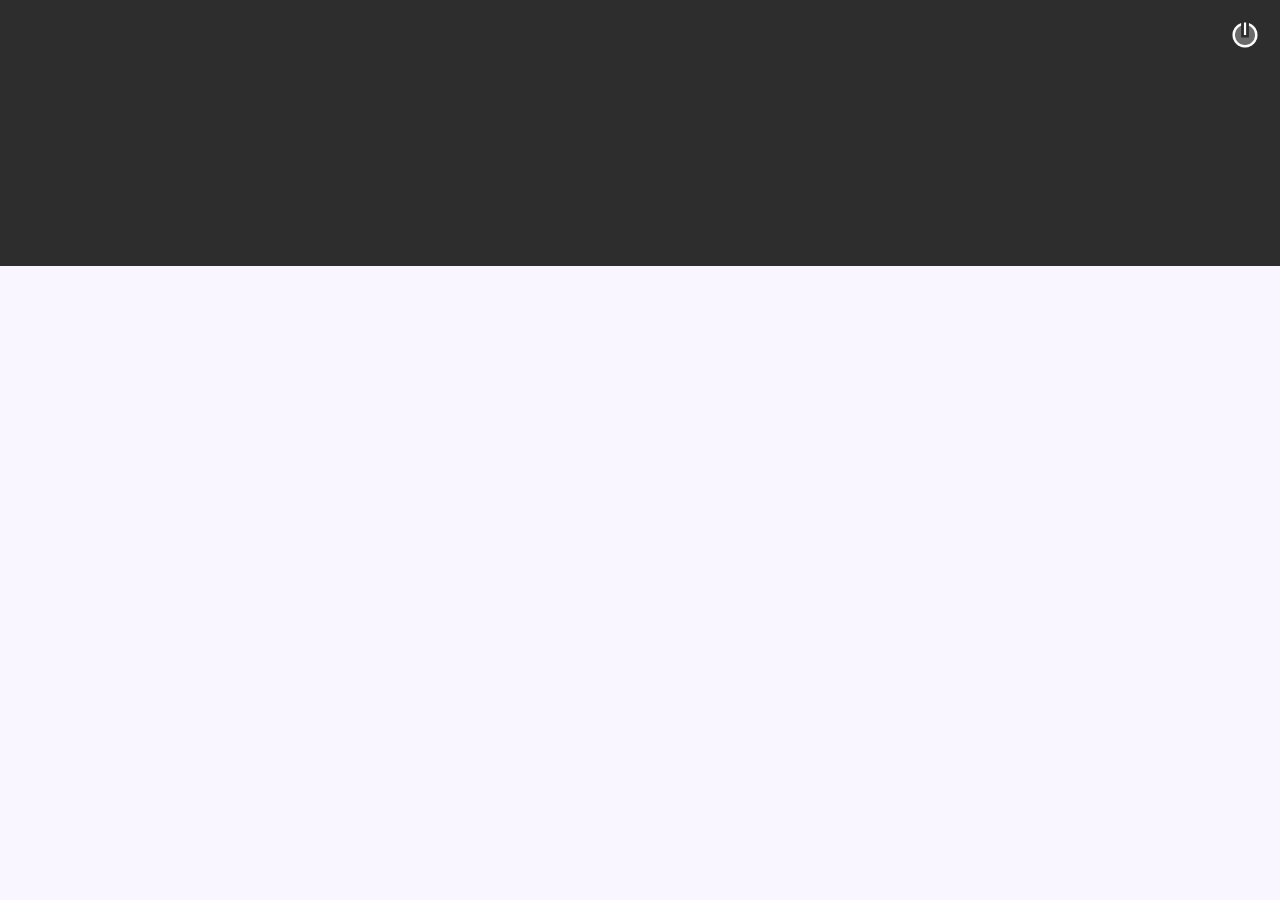
==== home/index.html @ c216a063 "Added home" ====
<!DOCTYPE html>
<html lang="en">
<head>
    <meta charset="UTF-8">
    <meta http-equiv="X-UA-Compatible" content="IE=edge">
    <meta name="viewport" content="width=device-width, initial-scale=1.0">
    <title>SybatPay | SignUp</title>
    <link rel="stylesheet" href="../asset/css/index.css">
</head>
<body>
    <div class="container">
        <div class="nav">
            <div class="quit">
                <svg width="30px" height="30px" viewBox="0 0 30 30" version="1.1" xmlns:xlink="http://www.w3.org/1999/xlink" xmlns="http://www.w3.org/2000/svg">
                    <defs>
                      <image width="96" height="96" xlink:href="[data-uri]" id="img_1" />
                    </defs>
                    <use xlink:href="#img_1" fill="#FFFFFF" stroke="none" transform="scale(0.3125 0.3125)" />
                </svg>
            </div>
        </div>
    </div>
</body>
</html>
---- asset/css/index.css ----
@import url('https://fonts.googleapis.com/css2?family=Kanit:wght@400&display=swap');

* {
    font-family: 'Kanit', sans-serif;
}
body {
    background-color: #F9F6FF;
    margin: 0;
    padding: 0;
}
.container {
    position: absolute;
    align-items: center;
    width: 100%;
    height: 100%;
}
#wallet-name {
    position: relative;
    left: 43%;
    top: 48%;
    font-weight: 700;
}
#page-title {
    font-size: 36px;
    color: rgba(0, 0, 0, 1);
}
#sub-page-title {
    font-size: 16px;
    color: rgba(0, 0, 0, 1);
}
#page-title, #sub-page-title {
    position: relative;
    top: 156px;
    left: 40%;
}
input[type="text"] {
    background-color: #2d2d2d;
    background-blend-mode: normal;
    width: 303px;
    height: 48px;
    border-radius: 10px;
    color: #ffffff;
    padding-left: 15px;
    border: none;
}
input[type="password"] {
    background-color: #2d2d2d;
    background-blend-mode: normal;
    width: 303px;
    height: 48px;
    border-radius: 10px;
    color: #ffffff;
    padding-left: 15px;
    margin-top: 10px;
    border: none;
}
input[type="submit"] {
    background-color: #5315bf;
    background-blend-mode: normal;
    width: 320px;
    height: 48px;
    border-radius: 10px;
    text-align: center;
    color: #ffffff;
    padding-left: 15px;
    margin-top: 50px;
    border: none;
}
.login-form {
    position: relative;
    margin-left: 10%;
    top: 300px;
}
.nav {
    position: relative;
    width: 100%;
    background-color: #2d2d2d;
    height: 266px;
}
.quit {
    float: right;
    margin-right: 20px;
    margin-top: 20px;
}
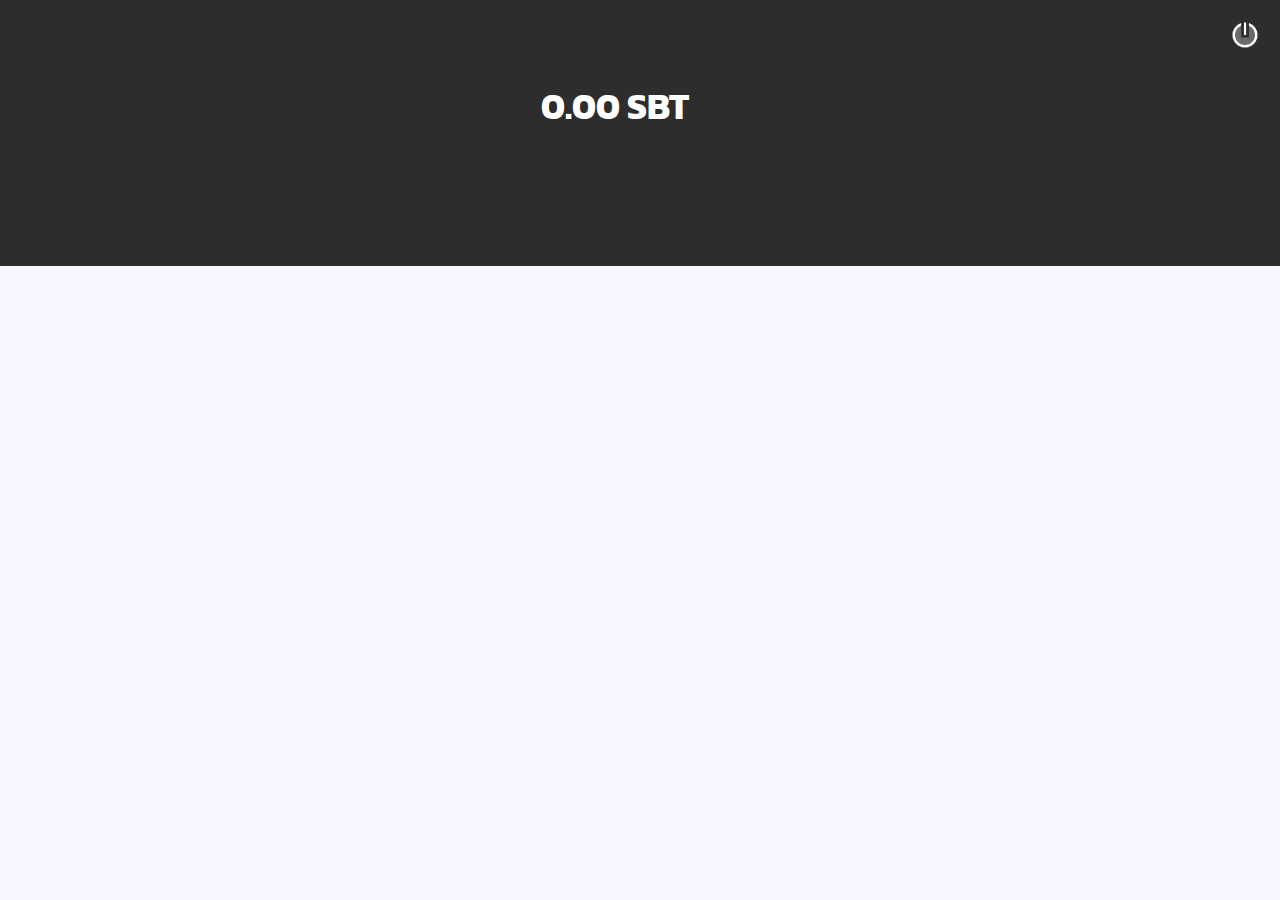
==== commit 921410f1: "css more and more" ====
--- a/home/index.html
+++ b/home/index.html
@@ -11,12 +11,17 @@
     <div class="container">
         <div class="nav">
             <div class="quit">
-                <svg width="30px" height="30px" viewBox="0 0 30 30" version="1.1" xmlns:xlink="http://www.w3.org/1999/xlink" xmlns="http://www.w3.org/2000/svg">
-                    <defs>
-                      <image width="96" height="96" xlink:href="[data-uri]" id="img_1" />
-                    </defs>
-                    <use xlink:href="#img_1" fill="#FFFFFF" stroke="none" transform="scale(0.3125 0.3125)" />
-                </svg>
+                <a href="../quit">
+                    <svg width="30px" height="30px" viewBox="0 0 30 30" version="1.1" xmlns:xlink="http://www.w3.org/1999/xlink" xmlns="http://www.w3.org/2000/svg">
+                        <defs>
+                          <image width="96" height="96" xlink:href="[data-uri]" id="img_1" />
+                        </defs>
+                        <use xlink:href="#img_1" fill="#FFFFFF" stroke="none" transform="scale(0.3125 0.3125)" />
+                    </svg>
+                </a>
+            </div>
+            <div class="balance">
+                <label id="balance">0.00 SBT</label>
             </div>
         </div>
     </div>
--- a/asset/css/index.css
+++ b/asset/css/index.css
@@ -81,4 +81,17 @@
     float: right;
     margin-right: 20px;
     margin-top: 20px;
+}
+.balance {
+    position: relative;
+    top: 79px;
+    width: 100%;
+    text-align: center;
+}
+#balance {
+    width: 148px;
+    height: 54px;
+    color: #ffffff;
+    font-size: 36px;
+    font-weight: 700;
 }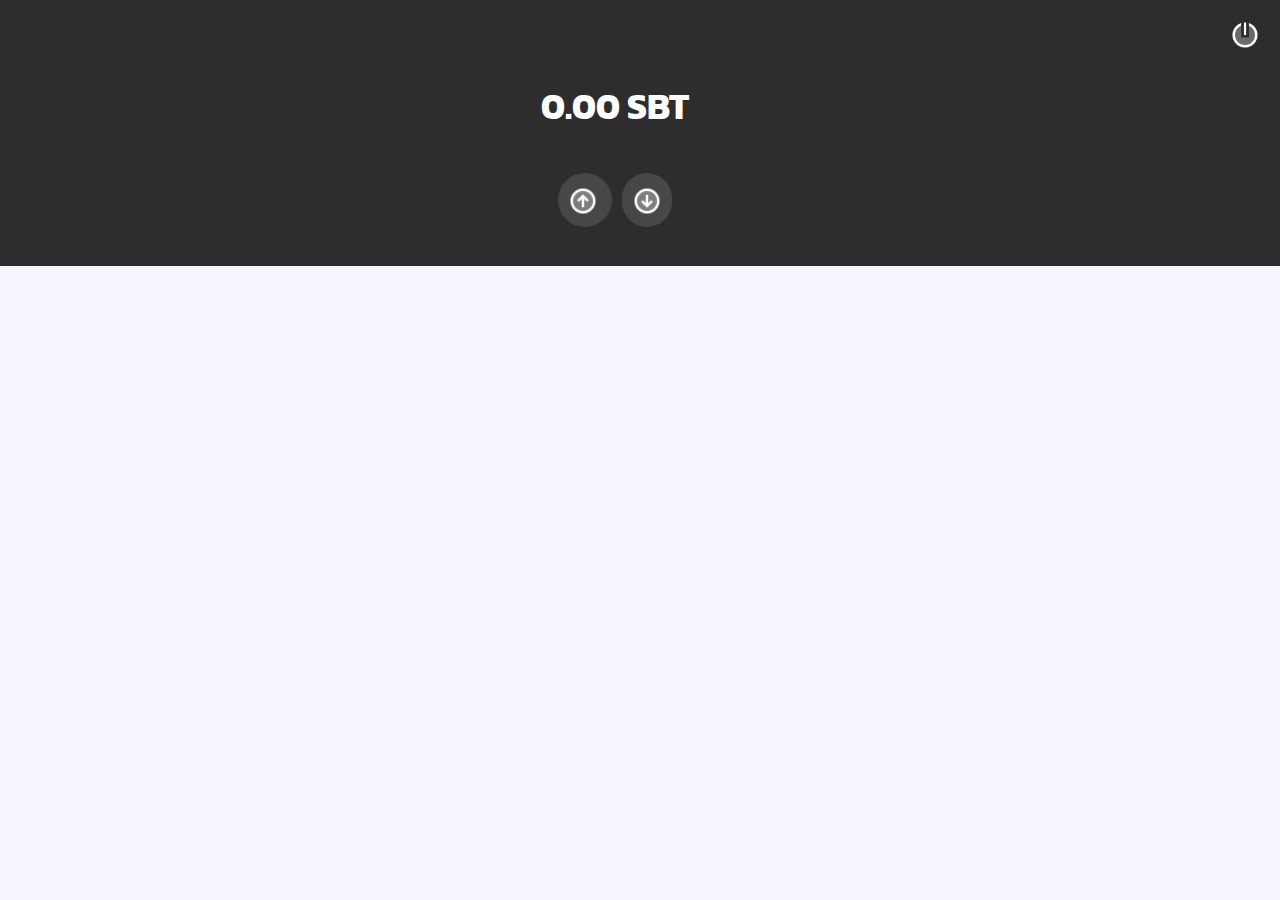
==== commit 7b048587: "home design" ====
--- a/home/index.html
+++ b/home/index.html
@@ -23,6 +23,14 @@
             <div class="balance">
                 <label id="balance">0.00 SBT</label>
             </div>
+            <div class="action-btn">
+                <a href="../send">
+                    <img src="../asset/img/recieve_icon.png" alt="recieve">
+                </a>
+                <a href="../recieve/">
+                    <img src="../asset/img/send_icon.png" alt="">
+                </a>
+            </div>
         </div>
     </div>
 </body>
--- a/asset/css/index.css
+++ b/asset/css/index.css
@@ -94,4 +94,25 @@
     color: #ffffff;
     font-size: 36px;
     font-weight: 700;
+}
+.action-btn {
+    position: relative;
+    text-align: center;
+    top: 127px;
+}
+.action-btn a {
+    text-decoration: none;
+    width: 60px;
+    height: 60px;
+    background-color: rgba(71, 71, 71, 1);
+    padding: 10px;
+    border-radius: 90px;
+    text-align: center;
+    mix-blend-mode: normal;
+    margin: 5px;
+    padding-top: 20px;
+}
+.action-btn a img {
+    position: relative;
+    top: 5px;
 }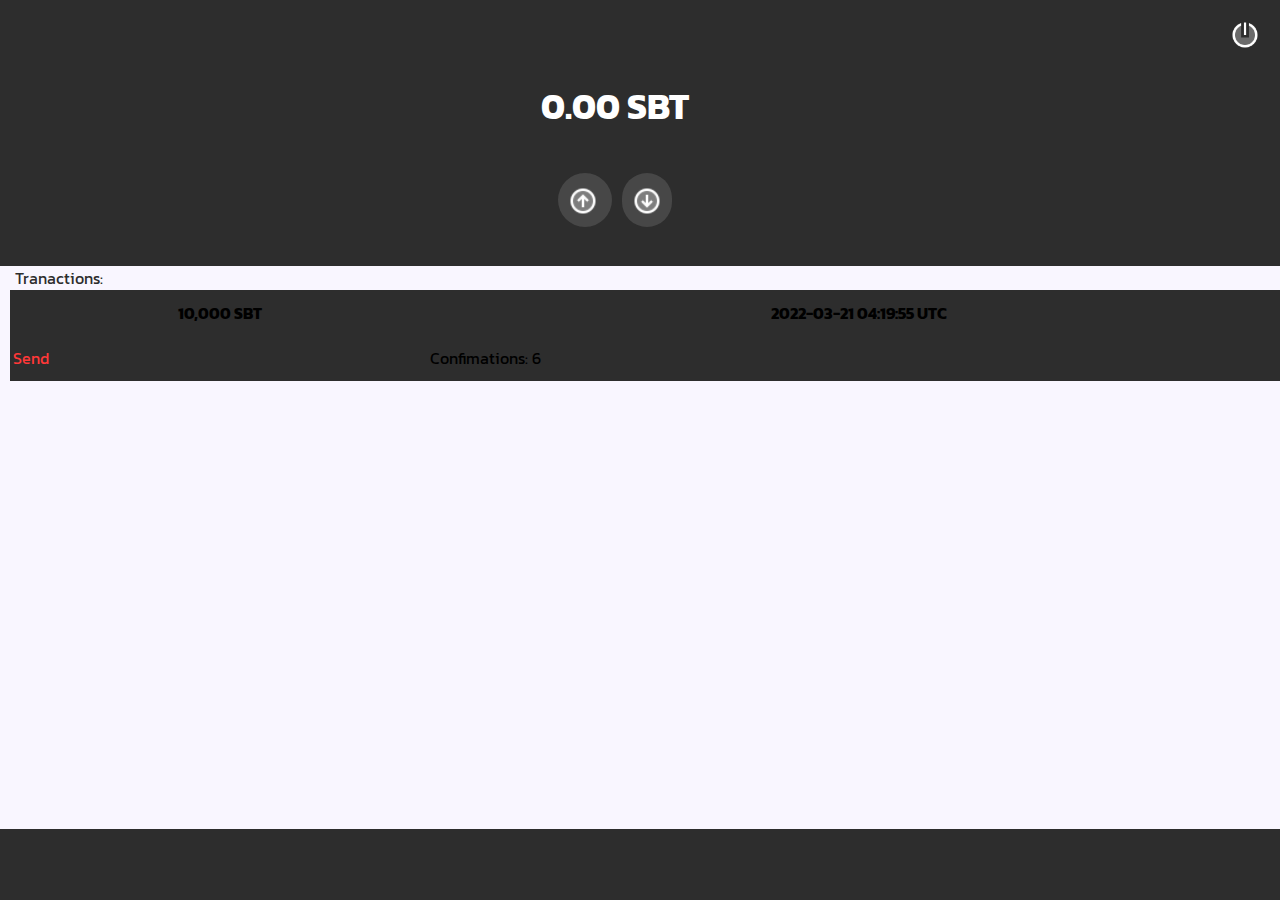
==== commit 158fc61a: "css" ====
--- a/home/index.html
+++ b/home/index.html
@@ -32,6 +32,26 @@
                 </a>
             </div>
         </div>
+        <div class="tnx">
+            <div class="body-tnx">
+                <label for="Tnx">Tranactions:</label>
+            </div>
+            <div class="list-tnx">
+                <table>
+                    <tr>
+                        <th>10,000 SBT</th>
+                        <th>2022-03-21 04:19:55 UTC</th>
+                    </tr>
+                    <tr>
+                        <td id="send-tnx">Send</td>
+                        <td>Confimations: 6</td>
+                    </tr>
+                </table>
+            </div>
+        </div>
+        <div class="navbar">
+            
+        </div>
     </div>
 </body>
 </html>--- a/asset/css/index.css
+++ b/asset/css/index.css
@@ -115,4 +115,32 @@
 .action-btn a img {
     position: relative;
     top: 5px;
+}
+.navbar {
+    position: fixed;
+    left: 0;
+    bottom: 0;
+    height: 71px;
+    background-color: #2d2d2d;
+    width: 100%;
+}
+#send-tnx {
+    color: rgba(255, 56, 56, 1);
+}
+.tnx {
+    position: absolute;
+    width: 100%;
+    top: 266;
+}
+.body-tnx {
+    position: relative;
+    color: rgba(45, 45, 45, 1);
+    left: 15px;
+}
+table {
+    height: 91px;
+    background-color: #2d2d2d;
+    width: 100%;
+    margin-left: 10px;
+    margin-right: 10px;
 }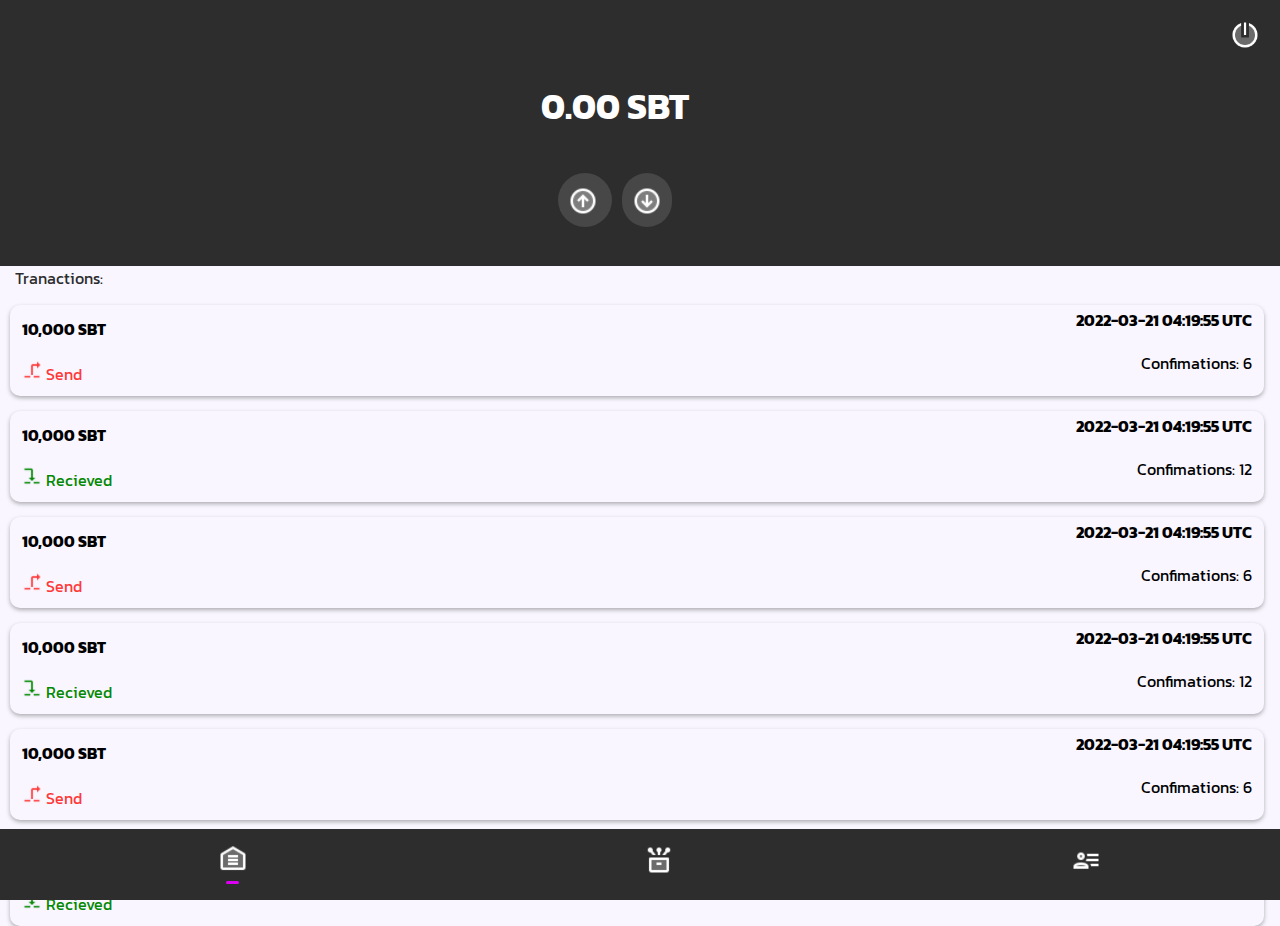
==== commit 67c418e1: "home styled" ====
--- a/home/index.html
+++ b/home/index.html
@@ -39,18 +39,85 @@
             <div class="list-tnx">
                 <table>
                     <tr>
-                        <th>10,000 SBT</th>
-                        <th>2022-03-21 04:19:55 UTC</th>
+                        <th class="first">10,000 SBT</th>
+                        <th class="last">2022-03-21 04:19:55 UTC</th>
                     </tr>
                     <tr>
-                        <td id="send-tnx">Send</td>
-                        <td>Confimations: 6</td>
+                        <td id="send-tnx" class="first"><img src="../asset/img/send_icon_tnx.png" alt="send"> Send</td>
+                        <td class="last">Confimations: 6</td>
+                    </tr>
+                </table>
+                <table>
+                    <tr>
+                        <th class="first">10,000 SBT</th>
+                        <th class="last">2022-03-21 04:19:55 UTC</th>
+                    </tr>
+                    <tr>
+                        <td id="recieve-tnx" class="first"><img src="../asset/img/recieve_icon_tnx.png" alt="send"> Recieved</td>
+                        <td class="last">Confimations: 12</td>
+                    </tr>
+                </table>
+                <table>
+                    <tr>
+                        <th class="first">10,000 SBT</th>
+                        <th class="last">2022-03-21 04:19:55 UTC</th>
+                    </tr>
+                    <tr>
+                        <td id="send-tnx" class="first"><img src="../asset/img/send_icon_tnx.png" alt="send"> Send</td>
+                        <td class="last">Confimations: 6</td>
+                    </tr>
+                </table>
+                <table>
+                    <tr>
+                        <th class="first">10,000 SBT</th>
+                        <th class="last">2022-03-21 04:19:55 UTC</th>
+                    </tr>
+                    <tr>
+                        <td id="recieve-tnx" class="first"><img src="../asset/img/recieve_icon_tnx.png" alt="send"> Recieved</td>
+                        <td class="last">Confimations: 12</td>
+                    </tr>
+                </table>
+                <table>
+                    <tr>
+                        <th class="first">10,000 SBT</th>
+                        <th class="last">2022-03-21 04:19:55 UTC</th>
+                    </tr>
+                    <tr>
+                        <td id="send-tnx" class="first"><img src="../asset/img/send_icon_tnx.png" alt="send"> Send</td>
+                        <td class="last">Confimations: 6</td>
+                    </tr>
+                </table>
+                <table>
+                    <tr>
+                        <th class="first">10,000 SBT</th>
+                        <th class="last">2022-03-21 04:19:55 UTC</th>
+                    </tr>
+                    <tr>
+                        <td id="recieve-tnx" class="first"><img src="../asset/img/recieve_icon_tnx.png" alt="send"> Recieved</td>
+                        <td class="last">Confimations: 12</td>
                     </tr>
                 </table>
             </div>
         </div>
         <div class="navbar">
-            
+            <div class="icon1">
+                <ul>
+                    <li><img src="../asset/img/TopMenuicon.png" alt="menu"></li>
+                    <li class="active1"></li>
+                </ul>
+            </div>
+            <div class="icon2">
+                <ul>
+                    <li><img src="../asset/img/Multichannelicon.png" alt="menu"></li>
+                    <li class="active2"></li>
+                </ul>
+            </div>
+            <div class="icon3">
+                <ul>
+                    <li><img src="../asset/img/UserMenuMaleicon.png" alt="menu"></li>
+                    <li class="active3"></li>
+                </ul>
+            </div>
         </div>
     </div>
 </body>
--- a/asset/css/index.css
+++ b/asset/css/index.css
@@ -123,14 +123,19 @@
     height: 71px;
     background-color: #2d2d2d;
     width: 100%;
+    display: flex;
+    text-align: center;
 }
 #send-tnx {
     color: rgba(255, 56, 56, 1);
 }
 .tnx {
     position: absolute;
-    width: 100%;
     top: 266;
+    width: 98%;
+}
+.list-tnx {
+    position: relative;
 }
 .body-tnx {
     position: relative;
@@ -142,5 +147,45 @@
     background-color: #2d2d2d;
     width: 100%;
     margin-left: 10px;
+    margin-top: 15px;
     margin-right: 10px;
+    border-radius: 10px;
+    background-color: rgba(249, 246, 255, 1);
+    box-shadow:  0px 2px 4px 0px rgba(100, 100, 100, 0.498)
+}
+.first {
+    float: left;
+    padding-top: 10px;
+}
+.last {
+    float: right;
+    text-align: right;
+}
+.first, .last {
+    padding-left: 10px;
+    padding-right: 10px;
+}
+#recieve-tnx {
+    color: rgba(3, 136, 3, 1);
+}
+.active1 {
+    position: relative;
+    width: 13px;
+    height: 3px;
+    border-radius: 33px;
+    background: #db00f3;
+    background-blend-mode: normal;
+    margin-left: 8px;
+    left: 46%;
+}
+li {
+    text-decoration: none;
+    list-style: none;
+}
+ul {
+    align-items: center;
+}
+.icon1, .icon2, .icon3 {
+    position: relative;
+    width: 33.3%;
 }